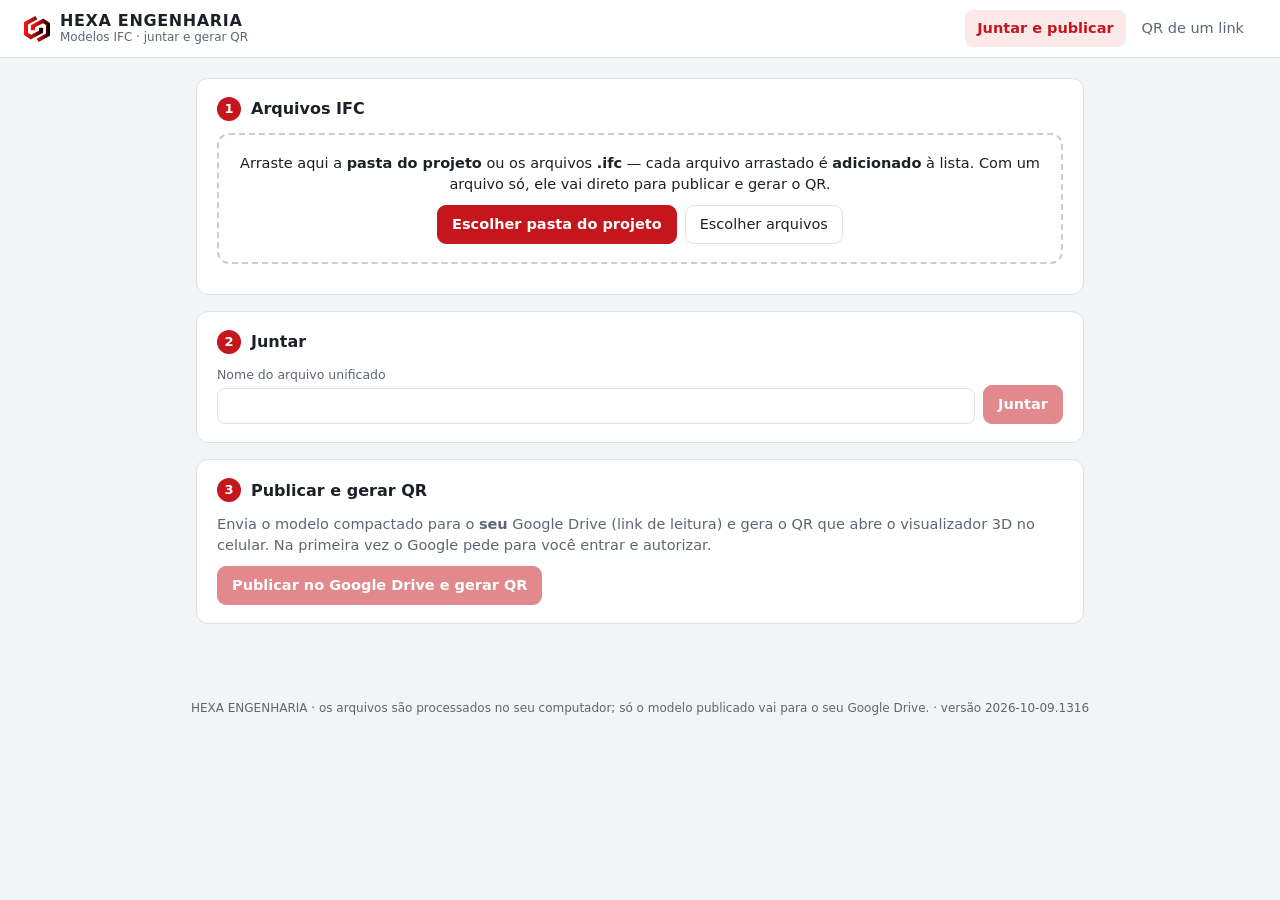
==== app/index.html @ 8dba18c2 "Add files via upload" ====
<!doctype html>
<html lang="pt-BR">
<head>
<meta charset="utf-8">
<meta name="viewport" content="width=device-width, initial-scale=1">
<title>HEXA Engenharia · Modelos IFC</title>
<meta name="description" content="HEXA Engenharia — juntar modelos IFC, publicar e gerar QR code para visualização 3D.">
<meta name="theme-color" content="#ffffff">
<link rel="apple-touch-icon" href="icons/icon192.png">
<link rel="manifest" href="manifest.webmanifest">
<link rel="icon" href="icons/icon32.png">
<link rel="stylesheet" href="app.css?v=2026-10-09.1316">
</head>
<body>
<header>
    <div class="marca"><span id="logo"></span><div><b>HEXA ENGENHARIA</b><span class="subm">Modelos IFC · juntar e gerar QR</span></div></div>
  <nav>
    <button data-aba="juntar" class="ativa">Juntar e publicar</button>
    <button data-aba="qr">QR de um link</button>
      </nav>
</header>

<main>
<div id="avisoNav" class="aviso" hidden>Este navegador não permite escolher pastas. Use o <b>Google Chrome</b> ou o <b>Microsoft Edge</b> no computador para salvar direto na pasta do projeto (arrastar arquivos funciona).</div>
<!-- ===================== JUNTAR E PUBLICAR ===================== -->
<section id="aba-juntar">
  <div class="card">
    <h2><span class="num">1</span>Arquivos IFC</h2>
    <div id="drop" class="drop">
      <p>Arraste aqui a <b>pasta do projeto</b> ou os arquivos <b>.ifc</b> — cada arquivo arrastado é <b>adicionado</b> à lista. Com um arquivo só, ele vai direto para publicar e gerar o QR.</p>
      <div class="linha">
        <button id="btnPasta" class="prim">Escolher pasta do projeto</button>
        <button id="btnArquivos">Escolher arquivos</button>
      </div>
      <input type="file" id="inpArquivos" multiple accept=".ifc,.ifczip" hidden>
    </div>
    <div class="origem"><p id="origem" class="sub"></p><button id="btnLimpar" class="peq" hidden>Limpar lista</button></div>
    <table id="tabela" hidden>
      <thead><tr><th></th><th>Disciplina</th><th>Arquivo</th><th class="dir">Tamanho</th><th></th></tr></thead>
      <tbody></tbody>
    </table>
    <p class="dica" id="dicaPasta" hidden>Pastas OBSOLETO/OLD/BACKUP e a pasta do IFC unificado são ignoradas. Revisões antigas da mesma disciplina vêm desmarcadas.</p>
  </div>

  <div class="card" id="card2">
    <h2><span class="num">2</span><span id="tit2">Juntar</span></h2>
    <div class="linha">
      <label class="campo cresce" id="lblNome">Nome do arquivo unificado<input id="nomeSaida" spellcheck="false"></label>
      <button id="btnJuntar" class="prim" disabled>Juntar</button>
    </div>
    <div id="prog2" class="prog" hidden><div class="trilho"><div class="barra indet"></div></div><span></span></div>
    <div id="resultado" hidden>
      <div id="alertas"></div>
      <table id="tabRes"><thead><tr><th>Disciplina</th><th class="dir">Elementos</th><th>Unidade original</th><th>Posição</th></tr></thead><tbody></tbody></table>
      <p id="resumo" class="sub"></p>
      <div class="linha">
        <button id="btnSalvar" class="prim">Salvar na pasta do projeto</button>
        <button id="btnBaixarIfc">Baixar .ifc</button>
        <button id="btnBaixarZip">Baixar .ifczip</button>
      </div>
      <p id="msgSalvar" class="sub"></p>
      <div id="pastaAntiga" class="aviso" hidden></div>
    </div>
  </div>

  <div class="card" id="card3">
    <h2><span class="num">3</span>Publicar e gerar QR</h2>
        <p class="sub">Envia o modelo compactado para o <b>seu</b> Google Drive (link de leitura) e gera o QR que abre o visualizador 3D no celular. Na primeira vez o Google pede para você entrar e autorizar.</p>
    <div id="destino" class="destino" hidden>
      <label class="opcao"><input type="radio" name="destino" value="atualizar"><span><b>Atualizar um modelo já publicado</b><span class="sub">o QR já impresso continua valendo — só o modelo é trocado</span></span></label>
      <div id="boxAtualizar" class="boxatu" hidden>
        <div id="alvoAtual" class="alvo" hidden></div>
        <label class="campo">Qual modelo? Cole o link do QR, do visualizador ou do Google Drive — ou solte/cole aqui a imagem do QR
          <div class="linha"><input id="linkAtualizar" placeholder="https://hexa-engenharia.github.io/ifc/?d=…" autocomplete="off" spellcheck="false"><button id="btnListarPub" type="button">Escolher da lista</button></div>
        </label>
        <ul id="listaPub" class="listapub" hidden></ul>
        <p id="msgAtualizar" class="sub" hidden></p>
      </div>
      <label class="opcao"><input type="radio" name="destino" value="novo"><span><b>Publicar como modelo novo</b><span class="sub">gera um QR novo</span></span></label>
      <p id="avisoNovo" class="aviso" hidden></p>
    </div>
    <div class="linha"><button id="btnPublicar" class="prim" disabled>Publicar no Google Drive e gerar QR</button></div>
    <p id="erroPub" class="erro" hidden></p>
    <div id="prog3" class="prog" hidden><div class="trilho"><div class="barra indet"></div></div><span></span></div>
    <div id="qrRes" class="qrres" hidden>
      <img id="qrImg" alt="QR code">
      <div class="qrinfo">
        <label class="campo">Link do visualizador<div class="linha"><input id="qrLink" readonly><button id="btnCopiar">Copiar</button></div></label>
        <p id="qrDet" class="sub"></p>
        <div class="linha">
          <button id="btnQrPasta" class="prim">Salvar QR na pasta do projeto</button>
          <button id="btnQrBaixar">Baixar QR (PNG)</button>
          <button id="btnAbrirVis">Abrir visualizador</button>
        </div>
        <p id="msgQr" class="sub"></p>
      </div>
    </div>
  </div>
</section>

<!-- ===================== QR DE UM LINK ===================== -->
<section id="aba-qr" hidden>
  <div class="card">
    <h2>QR code com a logo (30 mm, 1200 dpi)</h2>
    <div class="linha">
      <label class="campo cresce">Link<input id="qrSoltoLink" placeholder="https://…" spellcheck="false"></label>
      <label class="campo curto">Tamanho (mm)<input id="qrSoltoMm" type="number" value="30" min="10" max="200"></label>
      <button id="btnQrSolto" class="prim">Gerar QR</button>
    </div>
    <div id="qrSoltoRes" class="qrres" hidden>
      <img id="qrSoltoImg" alt="QR code">
      <div class="qrinfo"><p id="qrSoltoDet" class="sub"></p><div class="linha"><button id="btnQrSoltoBaixar" class="prim">Baixar PNG</button></div></div>
    </div>
    <p id="qrSoltoMsg" class="sub"></p>
  </div>
</section>

</main>
<footer>HEXA ENGENHARIA · os arquivos são processados no seu computador; só o modelo publicado vai para o seu Google Drive.<span id="versaoSite"></span></footer>
<script type="module" src="app.js?v=2026-10-09.1316"></script>
</body>
</html>
---- app/app.css ----
[hidden] { display: none !important; }
:root {
  --bg: #f3f4f6; --card: #fff; --txt: #1d2127; --sub: #5d6672; --linha: #dde1e6;
  --acento: #c4161c; --acento-esc: #9e1015; --ok: #1e7d3a; --ok-bg: #e9f6ed; --av: #8a5a00; --av-bg: #fff6e0;
  --er: #b3261e; --er-bg: #fdecea; --raio: 12px;
}
* { box-sizing: border-box; }
html, body { margin: 0; background: var(--bg); color: var(--txt); font: 14.5px/1.45 system-ui, -apple-system, "Segoe UI", Roboto, sans-serif; }
header { position: sticky; top: 0; z-index: 3; display: flex; align-items: center; justify-content: space-between; gap: 16px; flex-wrap: wrap;
  padding: 10px 24px; background: #fff; border-bottom: 1px solid var(--linha); }
.marca { display: flex; align-items: center; gap: 10px; font-size: 16px; }
#logo { display: flex; }
nav { display: flex; gap: 4px; }
nav button { border: 0; background: none; padding: 8px 12px; border-radius: 8px; font: inherit; color: var(--sub); cursor: pointer; }
nav button.ativa { background: #fbe9ea; color: var(--acento); font-weight: 600; }
main { max-width: 920px; margin: 0 auto; padding: 20px 16px 60px; }
.card { background: var(--card); border: 1px solid var(--linha); border-radius: var(--raio); padding: 18px 20px; margin-bottom: 16px; }
.card.off { opacity: .55; pointer-events: none; }
h2 { font-size: 16px; margin: 0 0 12px; display: flex; align-items: center; gap: 10px; }
h3 { font-size: 14px; margin: 18px 0 6px; }
.num { width: 24px; height: 24px; border-radius: 50%; background: var(--acento); color: #fff; display: inline-grid; place-items: center; font-size: 13px; }
.sub { color: var(--sub); margin: 6px 0; }
.dica { color: var(--sub); font-size: 12.5px; margin: 8px 0 0; }
button { border: 1px solid var(--linha); background: #fff; color: var(--txt); border-radius: 9px; padding: 8px 14px; font: inherit; cursor: pointer; white-space: nowrap; }
button:hover:not(:disabled) { border-color: #b9c0c8; }
button.prim { background: var(--acento); border-color: var(--acento); color: #fff; font-weight: 600; }
button.prim:hover:not(:disabled) { background: var(--acento-esc); }
button:disabled { opacity: .5; cursor: default; }
.linha { display: flex; gap: 8px; align-items: flex-end; flex-wrap: wrap; margin: 10px 0 0; }
.campo { display: flex; flex-direction: column; gap: 4px; font-size: 12.5px; color: var(--sub); margin: 8px 0; }
.campo.cresce { flex: 1; min-width: 240px; margin: 0; }
.campo.curto { width: 110px; margin: 0; }
.campo .linha { margin: 0; flex-wrap: nowrap; }
input[type=text], input:not([type]), input[type=number] { border: 1px solid var(--linha); border-radius: 8px; padding: 8px 10px; font: inherit; color: var(--txt); width: 100%; background: #fff; }
input:focus { outline: 2px solid #f2b8bb; border-color: var(--acento); }
.drop { border: 2px dashed #c9ced5; border-radius: var(--raio); padding: 18px; text-align: center; transition: .15s; }
.drop p { margin: 0 0 4px; }
.drop .linha { justify-content: center; }
.drop.sobre { border-color: var(--acento); background: #fdf3f3; }
table { width: 100%; border-collapse: collapse; margin-top: 12px; font-size: 13.5px; }
th { text-align: left; font-weight: 600; color: var(--sub); font-size: 12px; text-transform: uppercase; letter-spacing: .03em; padding: 6px 8px; border-bottom: 1px solid var(--linha); }
td { padding: 6px 8px; border-bottom: 1px solid #eef0f2; vertical-align: middle; }
td.arq { word-break: break-all; color: var(--sub); font-size: 12.5px; }
td.arq b { color: var(--txt); font-weight: 550; }
.dir { text-align: right; white-space: nowrap; }
td input.rot { width: 160px; padding: 5px 8px; text-transform: uppercase; font-weight: 600; }
tr.desl td { opacity: .5; }
.tag { display: inline-block; font-size: 11px; padding: 1px 7px; border-radius: 10px; background: #eef0f2; color: var(--sub); margin-left: 6px; }
input[type=checkbox] { width: 17px; height: 17px; accent-color: var(--acento); }
.prog { display: flex; align-items: center; gap: 12px; margin-top: 12px; color: var(--sub); }
.trilho { width: 180px; height: 6px; background: #e3e6ea; border-radius: 6px; overflow: hidden; flex: none; }
.barra { height: 100%; width: 35%; background: var(--acento); }
.barra.indet { animation: vai 1.1s ease-in-out infinite; }
@keyframes vai { 0% { transform: translateX(-100%); } 100% { transform: translateX(290%); } }
.ok, .aviso, .erro { border-radius: 10px; padding: 10px 14px; margin: 12px 0 0; }
.ok { background: var(--ok-bg); color: var(--ok); }
.aviso { background: var(--av-bg); color: var(--av); }
.erro { background: var(--er-bg); color: var(--er); }
.aviso a, .ok a { color: inherit; font-weight: 600; }
.aviso ul, .erro ul { margin: 4px 0 0; padding-left: 18px; }
.chk { display: flex; gap: 10px; align-items: flex-start; margin: 12px 0 0; cursor: pointer; }
.chk input { margin-top: 2px; flex: none; }
.qrres { display: flex; gap: 20px; align-items: flex-start; margin-top: 16px; flex-wrap: wrap; }
.qrres img { width: 190px; height: 190px; border: 1px solid var(--linha); border-radius: 10px; image-rendering: auto; background: #fff; }
.qrinfo { flex: 1; min-width: 260px; }
.qrinfo .campo { margin-top: 0; }
.guia ol, .guia ul { padding-left: 20px; margin: 6px 0; }
.guia li { margin: 6px 0; }
code { background: #f1f3f5; border-radius: 5px; padding: 1px 6px; font-size: 12.5px; }
.copia { display: flex; gap: 8px; align-items: center; margin: 6px 0; flex-wrap: wrap; }
.copia code { padding: 6px 10px; }
.copia button { padding: 4px 10px; font-size: 12.5px; }

.origem { display: flex; align-items: center; justify-content: space-between; gap: 12px; }
.origem .ult { color: var(--sub); font-style: italic; }
button.peq { padding: 5px 10px; font-size: 12.5px; flex: none; }
button.rem { border: 0; background: none; font-size: 18px; line-height: 1; color: var(--sub); padding: 2px 6px; border-radius: 6px; }
button.rem:hover { background: var(--er-bg); color: var(--er); }

.guia summary { cursor: pointer; }
.card .ok:first-of-type { margin: 0 0 8px; }

/* publicar: modelo novo x atualizar um já publicado */
.destino { margin: 14px 0 0; border: 1px solid var(--linha); border-radius: 10px; padding: 6px 12px 10px; }
.opcao { display: flex; gap: 10px; align-items: flex-start; padding: 8px 0 4px; cursor: pointer; }
.opcao input { margin-top: 3px; flex: none; accent-color: var(--acento); width: 16px; height: 16px; }
.opcao .sub { display: block; margin: 1px 0 0; font-size: 12.5px; }
.boxatu { margin: 2px 0 8px 26px; padding: 10px 12px; background: #f7f8fa; border-radius: 10px; border: 1px dashed transparent; }
.boxatu.sobre { border-color: var(--acento); background: #fdf3f3; }
.boxatu .campo { margin: 4px 0 0; }
.alvo { display: flex; align-items: center; gap: 10px; background: var(--ok-bg); color: var(--ok); border-radius: 8px; padding: 8px 12px; font-size: 13.5px; margin-bottom: 6px; }
.alvo b { color: var(--txt); word-break: break-all; }
.alvo .sub { display: block; margin: 1px 0 0; font-size: 12px; color: var(--sub); }
.listapub { list-style: none; margin: 8px 0 0; padding: 0; max-height: 260px; overflow: auto; border: 1px solid var(--linha); border-radius: 8px; background: #fff; }
.listapub li { display: flex; align-items: center; gap: 10px; padding: 8px 12px; border-bottom: 1px solid #eef0f2; cursor: pointer; }
.listapub li:last-child { border-bottom: 0; }
.listapub li:hover { background: #fbe9ea; }
.listapub li.sel { background: var(--ok-bg); }
.listapub .nm { flex: 1; word-break: break-all; font-weight: 550; }
.listapub .dt { color: var(--sub); font-size: 12px; white-space: nowrap; }
.listapub .tag { margin: 0; }
.listapub .vazio { cursor: default; color: var(--sub); }

/* versão site (…/ifc/app/) */
.marca > div { display: flex; flex-direction: column; line-height: 1.15; }
.marca > div b { letter-spacing: .04em; }
.subm { font-size: 12px; color: var(--sub); font-weight: 400; }
main > .aviso { margin: 0 0 16px; }
footer { text-align: center; color: var(--sub); font-size: 12px; padding: 0 16px 28px; }
@media (max-width: 640px) { header { padding: 10px 14px; } nav button { padding: 7px 9px; } }
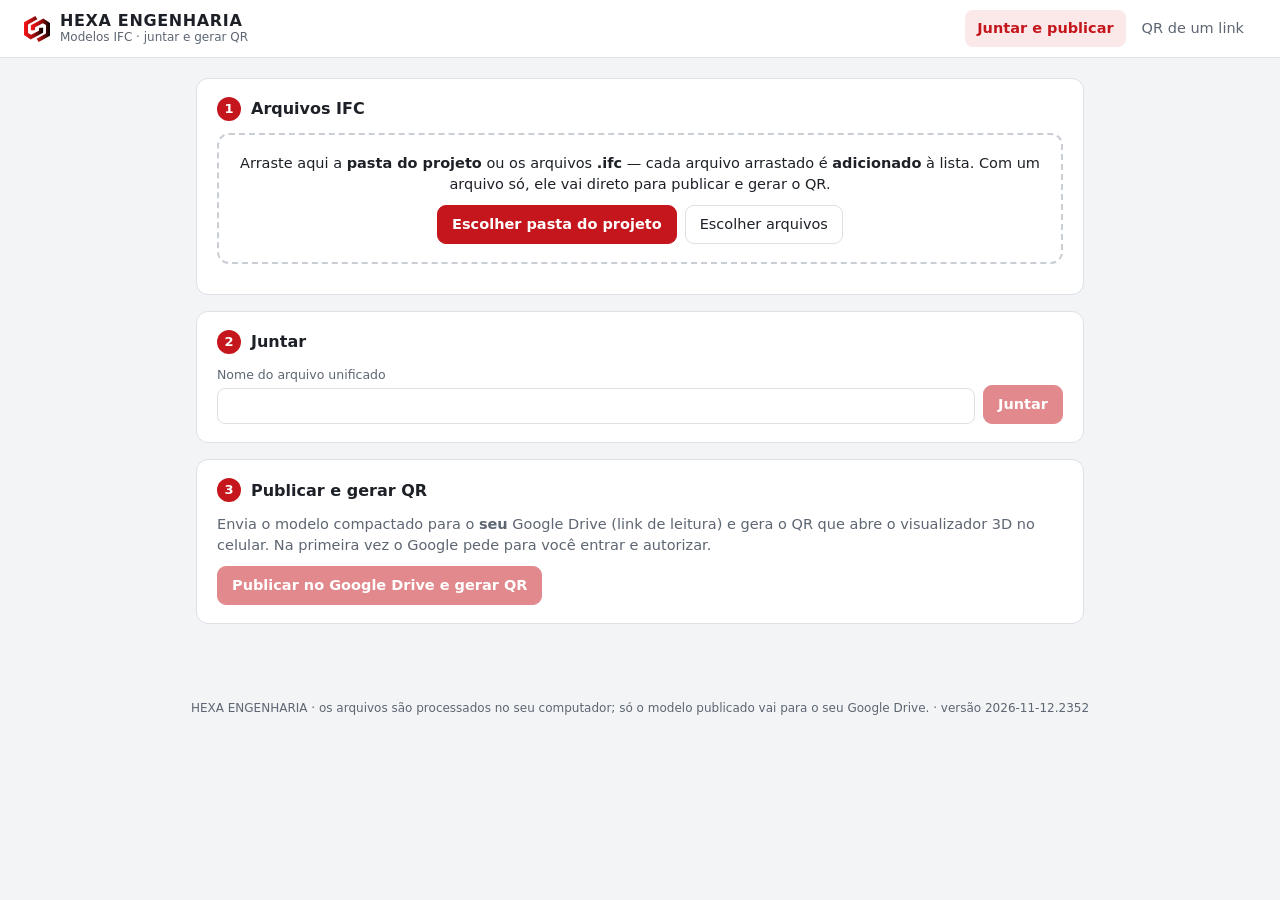
==== commit 72ea4cc1: "Add files via upload" ====
--- a/app/index.html
+++ b/app/index.html
@@ -9,7 +9,7 @@
 <link rel="apple-touch-icon" href="icons/icon192.png">
 <link rel="manifest" href="manifest.webmanifest">
 <link rel="icon" href="icons/icon32.png">
-<link rel="stylesheet" href="app.css?v=2026-10-09.1316">
+<link rel="stylesheet" href="app.css?v=2026-11-12.2352">
 </head>
 <body>
 <header>
@@ -117,6 +117,6 @@
 
 </main>
 <footer>HEXA ENGENHARIA · os arquivos são processados no seu computador; só o modelo publicado vai para o seu Google Drive.<span id="versaoSite"></span></footer>
-<script type="module" src="app.js?v=2026-10-09.1316"></script>
+<script type="module" src="app.js?v=2026-11-12.2352"></script>
 </body>
 </html>
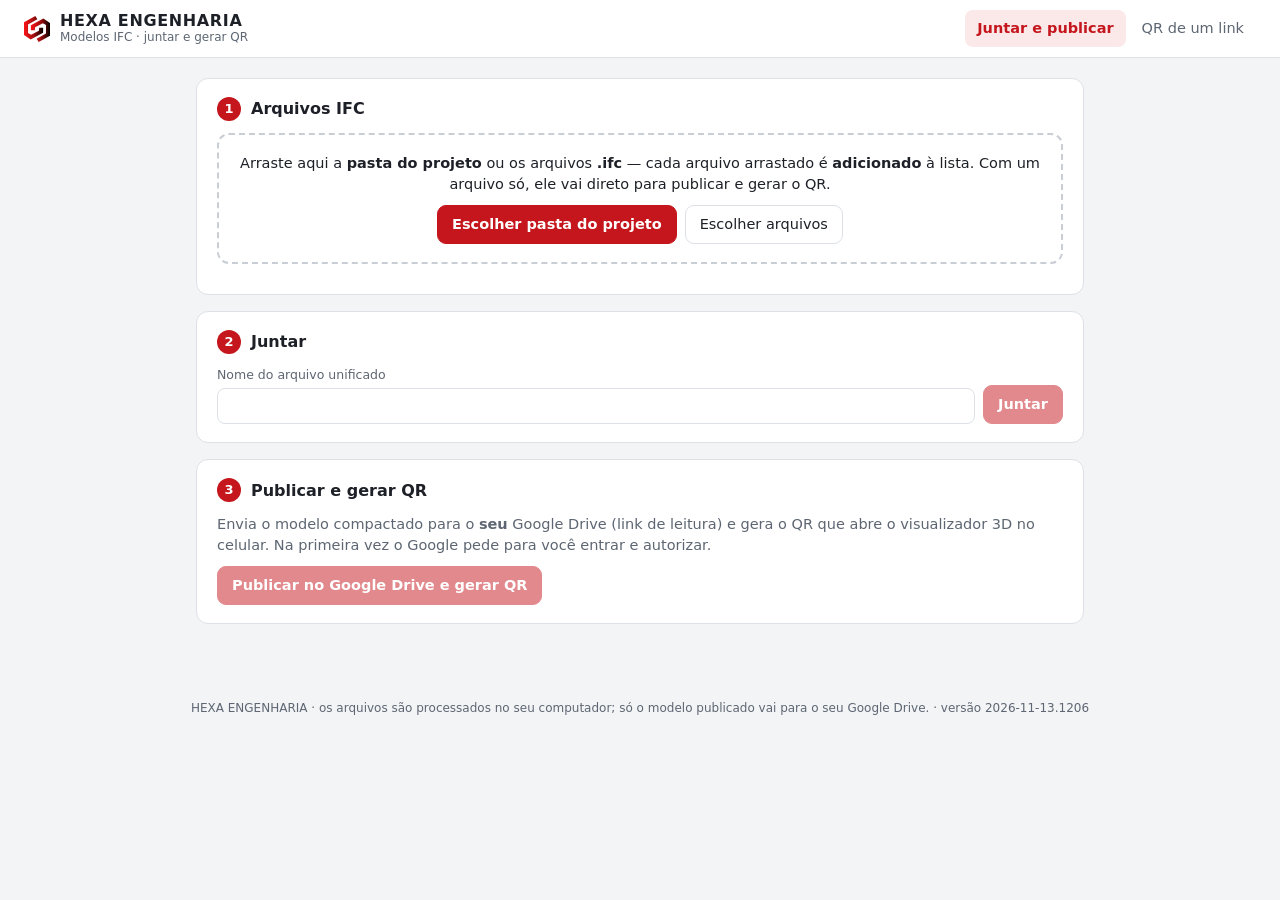
==== commit e93b599e: "Add files via upload" ====
--- a/app/index.html
+++ b/app/index.html
@@ -9,7 +9,7 @@
 <link rel="apple-touch-icon" href="icons/icon192.png">
 <link rel="manifest" href="manifest.webmanifest">
 <link rel="icon" href="icons/icon32.png">
-<link rel="stylesheet" href="app.css?v=2026-11-12.2352">
+<link rel="stylesheet" href="app.css?v=2026-11-13.1206">
 </head>
 <body>
 <header>
@@ -117,6 +117,6 @@
 
 </main>
 <footer>HEXA ENGENHARIA · os arquivos são processados no seu computador; só o modelo publicado vai para o seu Google Drive.<span id="versaoSite"></span></footer>
-<script type="module" src="app.js?v=2026-11-12.2352"></script>
+<script type="module" src="app.js?v=2026-11-13.1206"></script>
 </body>
 </html>
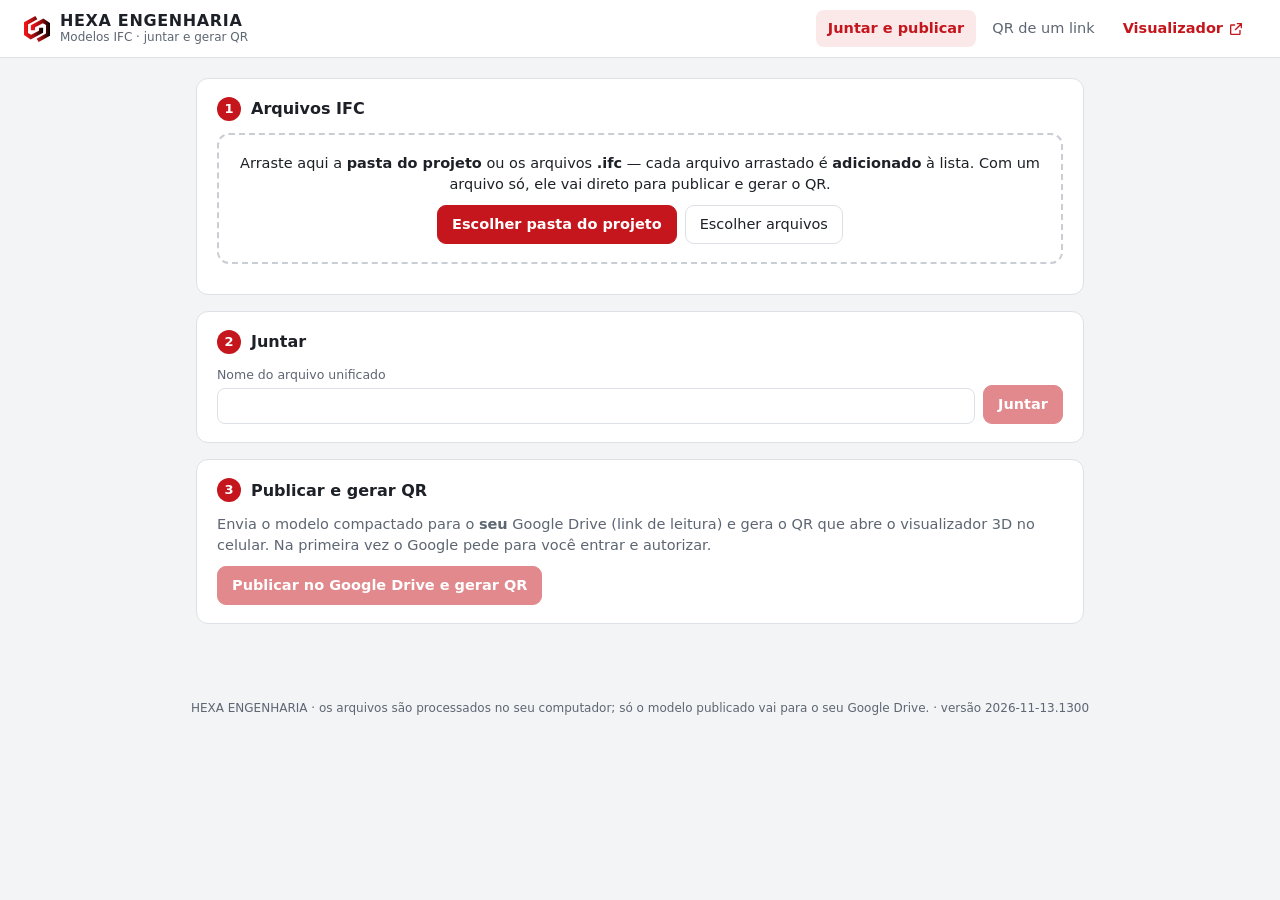
==== commit 8ea0ea45: "Add files via upload" ====
--- a/app/index.html
+++ b/app/index.html
@@ -9,7 +9,7 @@
 <link rel="apple-touch-icon" href="icons/icon192.png">
 <link rel="manifest" href="manifest.webmanifest">
 <link rel="icon" href="icons/icon32.png">
-<link rel="stylesheet" href="app.css?v=2026-11-13.1206">
+<link rel="stylesheet" href="app.css?v=2026-11-13.1300">
 </head>
 <body>
 <header>
@@ -17,7 +17,8 @@
   <nav>
     <button data-aba="juntar" class="ativa">Juntar e publicar</button>
     <button data-aba="qr">QR de um link</button>
-      </nav>
+        <a id="irVisualizador" href="../" title="Abrir o visualizador IFC">Visualizador <svg viewBox="0 0 24 24" width="16" height="16" fill="none" stroke="currentColor" stroke-width="2" stroke-linecap="round" stroke-linejoin="round" aria-hidden="true"><path d="M14 4h6v6M20 4l-9 9"/><path d="M18 14v5a1 1 0 0 1-1 1H5a1 1 0 0 1-1-1V7a1 1 0 0 1 1-1h5"/></svg></a>
+  </nav>
 </header>
 
 <main>
@@ -117,6 +118,6 @@
 
 </main>
 <footer>HEXA ENGENHARIA · os arquivos são processados no seu computador; só o modelo publicado vai para o seu Google Drive.<span id="versaoSite"></span></footer>
-<script type="module" src="app.js?v=2026-11-13.1206"></script>
+<script type="module" src="app.js?v=2026-11-13.1300"></script>
 </body>
 </html>
--- a/app/app.css
+++ b/app/app.css
@@ -13,6 +13,8 @@
 nav { display: flex; gap: 4px; }
 nav button { border: 0; background: none; padding: 8px 12px; border-radius: 8px; font: inherit; color: var(--sub); cursor: pointer; }
 nav button.ativa { background: #fbe9ea; color: var(--acento); font-weight: 600; }
+nav a { display: inline-flex; align-items: center; gap: 5px; padding: 8px 12px; border-radius: 8px; color: var(--acento); font-weight: 600; text-decoration: none; }
+nav a:hover { background: #fbe9ea; }
 main { max-width: 920px; margin: 0 auto; padding: 20px 16px 60px; }
 .card { background: var(--card); border: 1px solid var(--linha); border-radius: var(--raio); padding: 18px 20px; margin-bottom: 16px; }
 .card.off { opacity: .55; pointer-events: none; }
@@ -107,4 +109,4 @@
 .subm { font-size: 12px; color: var(--sub); font-weight: 400; }
 main > .aviso { margin: 0 0 16px; }
 footer { text-align: center; color: var(--sub); font-size: 12px; padding: 0 16px 28px; }
-@media (max-width: 640px) { header { padding: 10px 14px; } nav button { padding: 7px 9px; } }
+@media (max-width: 640px) { header { padding: 10px 14px; } nav button, nav a { padding: 7px 9px; } }
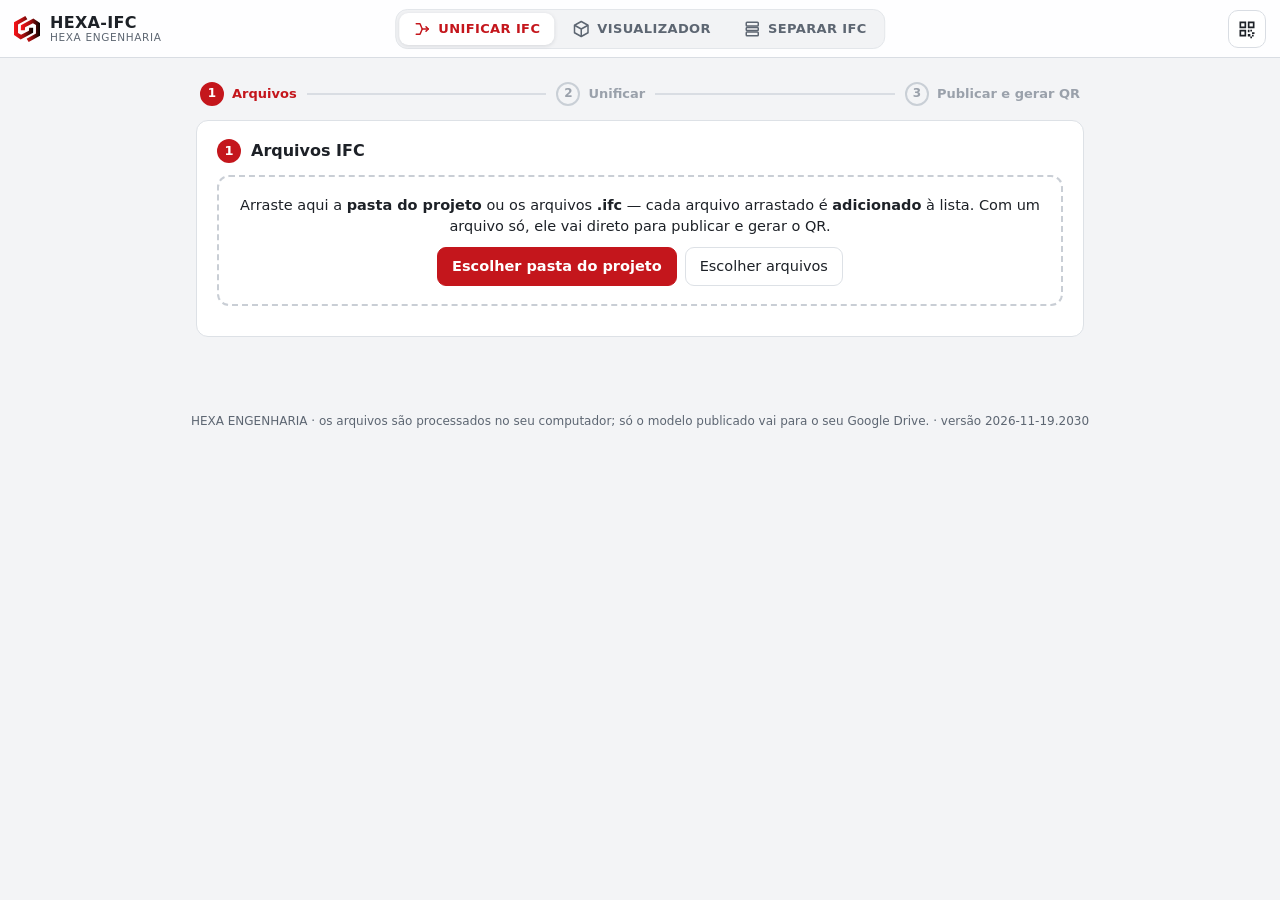
==== commit e39fffc8: "Add files via upload" ====
--- a/app/index.html
+++ b/app/index.html
@@ -9,23 +9,29 @@
 <link rel="apple-touch-icon" href="icons/icon192.png">
 <link rel="manifest" href="manifest.webmanifest">
 <link rel="icon" href="icons/icon32.png">
-<link rel="stylesheet" href="app.css?v=2026-11-13.1300">
+<link rel="stylesheet" href="app.css?v=2026-11-19.2030">
 </head>
 <body>
 <header>
-    <div class="marca"><span id="logo"></span><div><b>HEXA ENGENHARIA</b><span class="subm">Modelos IFC · juntar e gerar QR</span></div></div>
+    <div class="marca"><span id="logo"></span><div><b>HEXA ENGENHARIA</b><span class="subm">Modelos IFC · unificar e gerar QR</span></div></div>
   <nav>
-    <button data-aba="juntar" class="ativa">Juntar e publicar</button>
-    <button data-aba="qr">QR de um link</button>
+    <button data-aba="juntar" class="ativa">Unificar e publicar</button>
         <a id="irVisualizador" href="../" title="Abrir o visualizador IFC">Visualizador <svg viewBox="0 0 24 24" width="16" height="16" fill="none" stroke="currentColor" stroke-width="2" stroke-linecap="round" stroke-linejoin="round" aria-hidden="true"><path d="M14 4h6v6M20 4l-9 9"/><path d="M18 14v5a1 1 0 0 1-1 1H5a1 1 0 0 1-1-1V7a1 1 0 0 1 1-1h5"/></svg></a>
   </nav>
+  <button id="btnQrIcone" class="icone" type="button" title="QR de um link" aria-label="QR de um link"><svg viewBox="0 0 24 24" width="20" height="20" fill="currentColor" aria-hidden="true"><path d="M3 3h8v8H3V3zm2 2v4h4V5H5zm8-2h8v8h-8V3zm2 2v4h4V5h-4zM3 13h8v8H3v-8zm2 2v4h4v-4H5zm11-2h2v2h-2v-2zm-3 0h2v3h-2v-3zm5 3h3v2h-3v-2zm-5 2h3v3h-3v-3zm5 1h2v2h-2v-2zm-2 2h2v2h-2v-2z"/></svg></button>
 </header>
 
 <main>
 <div id="avisoNav" class="aviso" hidden>Este navegador não permite escolher pastas. Use o <b>Google Chrome</b> ou o <b>Microsoft Edge</b> no computador para salvar direto na pasta do projeto (arrastar arquivos funciona).</div>
 <!-- ===================== JUNTAR E PUBLICAR ===================== -->
 <section id="aba-juntar">
-  <div class="card">
+  <div id="passos" class="passos" aria-label="Passos">
+    <span class="p atual"><i>1</i>Arquivos</span><span class="l"></span>
+    <span class="p"><i>2</i>Unificar</span><span class="l"></span>
+    <span class="p"><i>3</i>Publicar e gerar QR</span>
+  </div>
+  <div id="resumo1" class="resumo" hidden><span class="v">✓</span><div><b id="resumo1t"></b><span id="resumo1s" class="sub"></span></div><a href="#" id="alterar1">alterar</a></div>
+  <div class="card" id="card1">
     <h2><span class="num">1</span>Arquivos IFC</h2>
     <div id="drop" class="drop">
       <p>Arraste aqui a <b>pasta do projeto</b> ou os arquivos <b>.ifc</b> — cada arquivo arrastado é <b>adicionado</b> à lista. Com um arquivo só, ele vai direto para publicar e gerar o QR.</p>
@@ -43,11 +49,11 @@
     <p class="dica" id="dicaPasta" hidden>Pastas OBSOLETO/OLD/BACKUP e a pasta do IFC unificado são ignoradas. Revisões antigas da mesma disciplina vêm desmarcadas.</p>
   </div>
 
-  <div class="card" id="card2">
-    <h2><span class="num">2</span><span id="tit2">Juntar</span></h2>
+  <div class="card" id="card2" hidden>
+    <h2><span class="num">2</span><span id="tit2">Unificar</span></h2>
     <div class="linha">
       <label class="campo cresce" id="lblNome">Nome do arquivo unificado<input id="nomeSaida" spellcheck="false"></label>
-      <button id="btnJuntar" class="prim" disabled>Juntar</button>
+      <button id="btnJuntar" class="prim" disabled>Unificar</button>
     </div>
     <div id="prog2" class="prog" hidden><div class="trilho"><div class="barra indet"></div></div><span></span></div>
     <div id="resultado" hidden>
@@ -64,7 +70,7 @@
     </div>
   </div>
 
-  <div class="card" id="card3">
+  <div class="card" id="card3" hidden>
     <h2><span class="num">3</span>Publicar e gerar QR</h2>
         <p class="sub">Envia o modelo compactado para o <b>seu</b> Google Drive (link de leitura) e gera o QR que abre o visualizador 3D no celular. Na primeira vez o Google pede para você entrar e autorizar.</p>
     <div id="destino" class="destino" hidden>
@@ -100,9 +106,9 @@
 </section>
 
 <!-- ===================== QR DE UM LINK ===================== -->
-<section id="aba-qr" hidden>
+<section id="aba-qr" class="flutua" hidden>
   <div class="card">
-    <h2>QR code com a logo (30 mm, 1200 dpi)</h2>
+    <h2>QR de um link <span class="sub2">com a logo, 30 mm, 1200 dpi</span><button id="fecharQr" class="x" type="button" title="Fechar" aria-label="Fechar">×</button></h2>
     <div class="linha">
       <label class="campo cresce">Link<input id="qrSoltoLink" placeholder="https://…" spellcheck="false"></label>
       <label class="campo curto">Tamanho (mm)<input id="qrSoltoMm" type="number" value="30" min="10" max="200"></label>
@@ -118,6 +124,6 @@
 
 </main>
 <footer>HEXA ENGENHARIA · os arquivos são processados no seu computador; só o modelo publicado vai para o seu Google Drive.<span id="versaoSite"></span></footer>
-<script type="module" src="app.js?v=2026-11-13.1300"></script>
+<script type="module" src="app.js?v=2026-11-19.2030"></script>
 </body>
 </html>
--- a/app/app.css
+++ b/app/app.css
@@ -110,3 +110,25 @@
 main > .aviso { margin: 0 0 16px; }
 footer { text-align: center; color: var(--sub); font-size: 12px; padding: 0 16px 28px; }
 @media (max-width: 640px) { header { padding: 10px 14px; } nav button, nav a { padding: 7px 9px; } }
+
+/* passos do Unificar (aparecem conforme vão sendo liberados) */
+.passos { display: flex; align-items: center; gap: 10px; margin: 0 0 14px; padding: 0 4px; font-weight: 600; font-size: 13px; color: #9aa1ab; }
+.passos .p { display: flex; align-items: center; gap: 8px; white-space: nowrap; }
+.passos .p i { font-style: normal; width: 24px; height: 24px; border-radius: 50%; display: grid; place-items: center; border: 2px solid #c9cfd6; font-size: 12px; }
+.passos .p.feito { color: var(--ok); } .passos .p.feito i { background: var(--ok); border-color: var(--ok); color: #fff; }
+.passos .p.atual { color: var(--acento); } .passos .p.atual i { background: var(--acento); border-color: var(--acento); color: #fff; }
+.passos .l { flex: 1; height: 2px; background: #d9dde3; } .passos .l.feito { background: var(--ok); }
+.resumo { display: flex; align-items: center; gap: 12px; background: #fff; border: 1px solid var(--linha); border-radius: var(--raio); padding: 12px 18px; margin-bottom: 16px; }
+.resumo .v { width: 26px; height: 26px; border-radius: 50%; background: var(--ok); color: #fff; display: grid; place-items: center; font-weight: 700; flex: none; }
+.resumo b { display: block; } .resumo .sub { margin: 0; display: block; }
+.resumo a { margin-left: auto; color: var(--acento); font-weight: 600; text-decoration: none; }
+.card.novo { box-shadow: 0 0 0 3px #fbe9ea; }
+button.icone { width: 40px; height: 40px; padding: 0; display: grid; place-items: center; border-radius: 10px; }
+/* QR de um link: cartão flutuante */
+.flutua { position: fixed; inset: 0; z-index: 20; background: rgba(20, 28, 40, .25); display: grid; place-items: start center; padding: 80px 16px 16px; }
+.flutua .card { width: min(720px, 100%); box-shadow: 0 10px 40px rgba(20, 28, 40, .25); }
+.flutua h2 { justify-content: flex-start; } .flutua .sub2 { font-weight: 400; font-size: 12.5px; color: var(--sub); }
+.flutua .x { margin-left: auto; border: 0; font-size: 22px; line-height: 1; padding: 2px 8px; color: var(--sub); }
+/* dentro do HEXA-IFC (iframe): o cabeçalho é o da página de fora */
+body.embutido header { display: none; } body.embutido main { padding-top: 24px; }
+@media (max-width: 640px) { .passos { font-size: 11.5px; gap: 6px; } .passos .p { gap: 5px; } }
